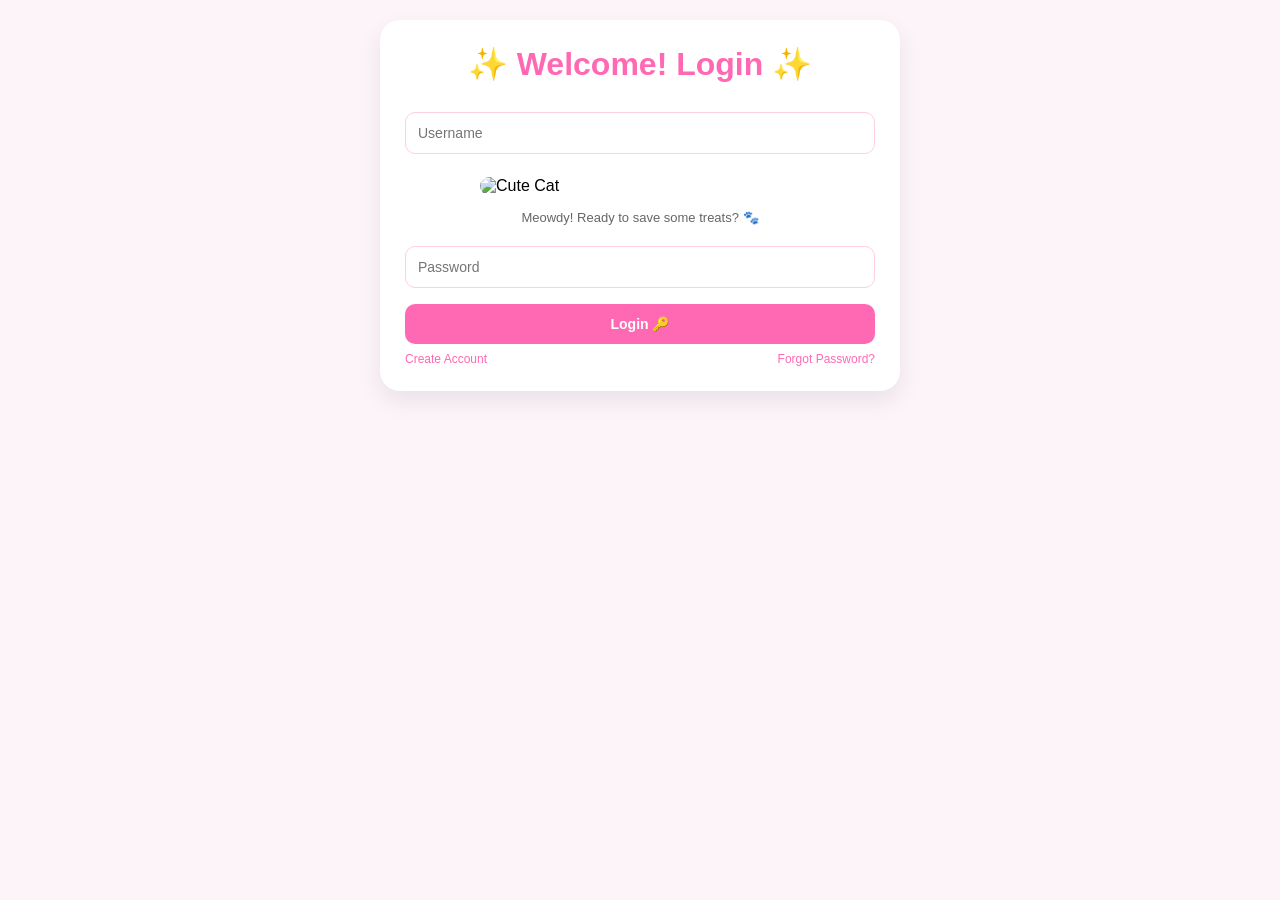
==== index.html @ 8c7e1ef8 "Update index.html" ====
<!DOCTYPE html>
<html lang="en">
<head>
  <meta charset="UTF-8">
  <meta name="viewport" content="width=device-width, initial-scale=1.0">
  <title>Cute Multi-Device Budget Tracker</title>
  <style>
    * { box-sizing: border-box; font-family: 'Segoe UI', Tahoma, Geneva, Verdana, sans-serif; }
    body { background: #fcf4f8; margin: 0; padding: 20px; display: flex; justify-content: center; }
    .card { background: white; width: 100%; max-width: 520px; padding: 25px; border-radius: 20px; box-shadow: 0 10px 25px rgba(0,0,0,0.08); }
    .hidden { display: none !important; }
    h1, h2, h3 { text-align: center; color: #ff69b4; margin-top: 0; }
    .cat-img { display: block; width: 100%; max-width: 320px; margin: 15px auto; border-radius: 12px; }
    input, select, button { width: 100%; padding: 12px; margin: 8px 0; border-radius: 10px; border: 1px solid #ffd1dc; outline: none; font-size: 14px; }
    input:focus, select:focus { border-color: #ff69b4; box-shadow: 0 0 5px rgba(255,105,180,0.3); }
    .btn-main { background: #ff69b4; color: white; border: none; font-weight: bold; cursor: pointer; transition: 0.2s; }
    .btn-main:hover { background: #ff4797; }
    .btn-sub { background: #f0f0f0; color: #555; border: none; cursor: pointer; }
    .auth-links { display: flex; justify-content: space-between; font-size: 12px; }
    .auth-links a { color: #ff69b4; text-decoration: none; cursor: pointer; }
    table { width: 100%; margin-top: 15px; border-collapse: collapse; }
    td { padding: 8px 4px; }
    .sub-row td { font-size: 13px; color: #555; }
    .sum { font-weight: bold; font-size: 18px; color: #ff69b4; text-align: center; margin: 15px 0; }
    
    /* History & 3-Button Row Layout */
    .history-item { 
      background: #fff0f5; 
      padding: 16px; 
      margin-top: 12px; 
      border-radius: 14px; 
      display: flex; 
      flex-direction: column;
      gap: 10px;
      border: 1px solid #ffe4e1;
    }
    .history-info { font-size: 13px; color: #333; line-height: 1.5; }
    .history-actions { 
      display: flex !important; 
      gap: 8px !important; 
      width: 100% !important; 
      margin-top: 4px; 
    }
    .history-actions button { 
      flex: 1 !important; 
      margin: 0 !important; 
      padding: 10px 4px !important; 
      font-size: 13px !important; 
      border-radius: 8px !important; 
      border: none !important; 
      color: white !important; 
      cursor: pointer !important; 
      font-weight: bold !important; 
      display: flex !important;
      align-items: center !important;
      justify-content: center !important;
      gap: 4px !important;
    }
    .btn-share { background: #ff69b4 !important; }
    .btn-share:hover { background: #ff4797 !important; }
    .btn-edit { background: #4a90e2 !important; }
    .btn-edit:hover { background: #357abd !important; }
    .btn-delete { background: #e74c3c !important; }
    .btn-delete:hover { background: #c0392b !important; }
    .badge-shared { font-size: 12px; color: #777; margin-top: 4px; }
    .custom-input { width: 100% !important; margin: 0 !important; }
  </style>
</head>
<body>

  <div class="card">
    <!-- AUTHENTICATION SCREEN -->
    <div id="authScreen">
      <!-- Login View -->
      <div id="loginForm">
        <h1>✨ Welcome! Login ✨</h1>
        <input type="text" id="loginUsername" placeholder="Username">
        <img class="cat-img" src="https://images.unsplash.com/photo-1514888286974-6c03e2ca1dba?auto=format&fit=crop&w=600&q=80" alt="Cute Cat">
        <p style="text-align:center; font-size:13px; color:#666;">Meowdy! Ready to save some treats? 🐾</p>
        <input type="password" id="loginPassword" placeholder="Password">
        <button class="btn-main" onclick="handleLogin()">Login 🔑</button>
        <div class="auth-links">
          <a onclick="showView('signupForm')">Create Account</a>
          <a onclick="showView('forgotForm')">Forgot Password?</a>
        </div>
      </div>

      <!-- Sign Up View -->
      <div id="signupForm" class="hidden">
        <h1>🌸 Create Account 🌸</h1>
        <input type="text" id="signUpUsername" placeholder="Choose Username">
        <input type="email" id="signUpEmail" placeholder="Your Email Address">
        <input type="password" id="signUpPassword" placeholder="Choose Password">
        <button class="btn-main" onclick="sendSignUpCode()">Send Verification Code 📧</button>
        <button class="btn-sub" onclick="showView('loginForm')">Back to Login</button>
      </div>

      <!-- Verify Code View -->
      <div id="verifySignUpForm" class="hidden">
        <h1>📩 Verify Email 📩</h1>
        <p style="text-align:center; font-size:13px; color:#666;">Enter the 6-digit code sent to your email.</p>
        <input type="text" id="verifySignUpCode" placeholder="6-digit code">
        <button class="btn-main" onclick="completeSignUp()">Verify & Create Account 🎉</button>
        <button class="btn-sub" onclick="showView('signupForm')">Back</button>
      </div>

      <!-- Forgot Password View -->
      <div id="forgotForm" class="hidden">
        <h1>🔑 Reset Password 🔑</h1>
        <input type="email" id="forgotEmail" placeholder="Enter your registered email">
        <button class="btn-main" onclick="sendResetCode()">Send Reset Code 📧</button>
        <button class="btn-sub" onclick="showView('loginForm')">Back to Login</button>
      </div>

      <!-- Complete Password Reset View -->
      <div id="resetPasswordForm" class="hidden">
        <h1>🔐 Enter New Password 🔐</h1>
        <input type="text" id="resetCode" placeholder="6-digit verification code">
        <input type="password" id="newPassword" placeholder="New Password">
        <button class="btn-main" onclick="completePasswordReset()">Update Password ✨</button>
        <button class="btn-sub" onclick="showView('loginForm')">Cancel</button>
      </div>
    </div>

    <!-- MAIN APPLICATION SCREEN -->
    <div id="appScreen" class="hidden">
      <div style="display:flex; justify-content:space-between; align-items:center; margin-bottom:15px;">
        <span style="font-weight:bold; color:#ff69b4;">👤 Logged in as: <span id="userDisplay"></span></span>
        <button class="btn-sub" onclick="logout()" style="width:auto; padding:6px 12px; margin:0;">Logout</button>
      </div>

      <h2>🎀 Budget Planner 🎀</h2>

      <label style="font-size:12px; color:#666;">Date:</label>
      <input type="date" id="d">

      <label style="font-size:12px; color:#666;">Period:</label>
      <select id="p">
        <option value="Weekly">Weekly</option>
        <option value="Fortnightly">Fortnightly</option>
        <option value="Monthly">Monthly</option>
      </select>

      <label style="font-size:12px; color:#666;">Income Amount ($):</label>
      <input type="number" id="i" value="0" placeholder="Income Amount">

      <h3>Expenses</h3>
      <table>
        <tr>
          <td colspan="2"><strong>📱 Subscriptions</strong></td>
        </tr>
        <tr class="sub-row">
          <td>Netflix/Streaming</td>
          <td><input class="e" type="number" value="0"></td>
        </tr>
        <tr class="sub-row">
          <td>Gym / Fitness</td>
          <td><input class="e" type="number" value="0"></td>
        </tr>
        <tr class="sub-row">
          <td>✏️ Custom: <input type="text" id="sub_other_title" class="custom-input" placeholder="Name..."></td>
          <td><input class="e" type="number" value="0"></td>
        </tr>

        <tr>
          <td colspan="2"><strong>🚗 Transport</strong></td>
        </tr>
        <tr class="sub-row">
          <td>Fuel / Public Transport</td>
          <td><input class="e" type="number" value="0"></td>
        </tr>
        <tr class="sub-row">
          <td>✏️ Custom: <input type="text" id="trans_other_title" class="custom-input" placeholder="Name..."></td>
          <td><input class="e" type="number" value="0"></td>
        </tr>

        <tr>
          <td colspan="2"><strong>🏠 Bills</strong></td>
        </tr>
        <tr class="sub-row">
          <td>Electricity / Power</td>
          <td><input class="e" type="number" value="0"></td>
        </tr>
        <tr class="sub-row">
          <td>Rent / Mortgage</td>
          <td><input class="e" type="number" value="0"></td>
        </tr>
        <tr class="sub-row">
          <td>Gas</td>
          <td><input class="e" type="number" value="0"></td>
        </tr>
        <tr class="sub-row">
          <td>Water</td>
          <td><input class="e" type="number" value="0"></td>
        </tr>
        <tr class="sub-row">
          <td>✏️ Custom: <input type="text" id="bills_other_title" class="custom-input" placeholder="Name..."></td>
          <td><input class="e" type="number" value="0"></td>
        </tr>

        <tr>
          <td><strong>🍲 Eating Out</strong></td>
          <td><input class="e" type="number" value="0"></td>
        </tr>
      </table>

      <p class="sum">💖 Remaining: $<span id="b">0.00</span></p>
      <button class="btn-main" id="saveBtn" onclick="save()">💾 Save Budget</button>

      <h2>📜 Saved & Shared History</h2>
      <div id="h"></div>
    </div>
  </div>

  <!-- Firebase Cloud Database Libraries -->
  <script src="https://www.gstatic.com/firebasejs/10.8.0/firebase-app-compat.js"></script>
  <script src="https://www.gstatic.com/firebasejs/10.8.0/firebase-database-compat.js"></script>

  <!-- Connect Your JavaScript Logic File with Cache Busting Parameter -->
  <script src="script.js?v=2.0"></script>
</body>
</html>
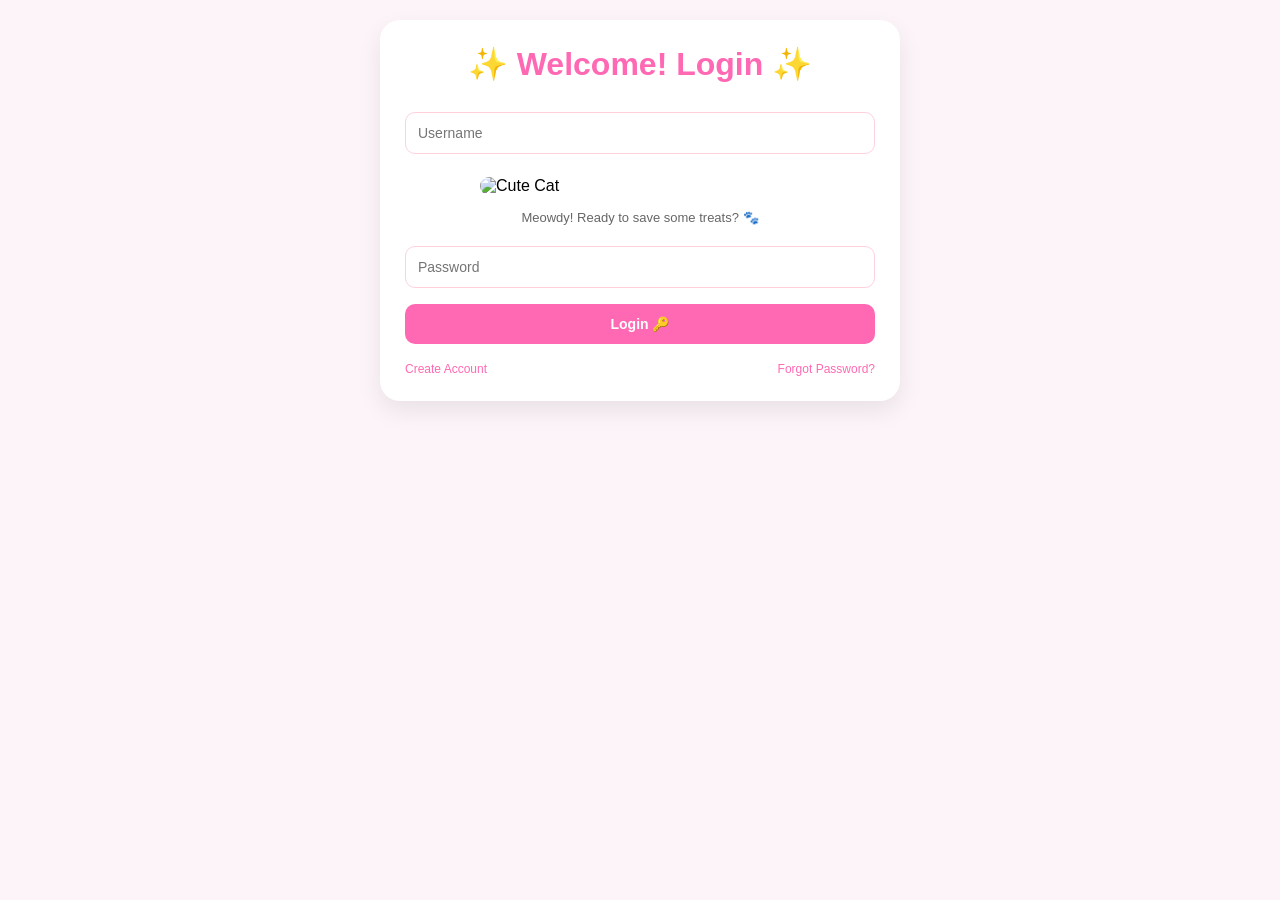
==== commit eb0c986e: "Update index.html" ====
--- a/index.html
+++ b/index.html
@@ -16,7 +16,7 @@
     .btn-main { background: #ff69b4; color: white; border: none; font-weight: bold; cursor: pointer; transition: 0.2s; }
     .btn-main:hover { background: #ff4797; }
     .btn-sub { background: #f0f0f0; color: #555; border: none; cursor: pointer; }
-    .auth-links { display: flex; justify-content: space-between; font-size: 12px; }
+    .auth-links { display: flex; justify-content: space-between; font-size: 12px; margin-top: 10px; }
     .auth-links a { color: #ff69b4; text-decoration: none; cursor: pointer; }
     table { width: 100%; margin-top: 15px; border-collapse: collapse; }
     td { padding: 8px 4px; }
@@ -74,11 +74,13 @@
       <!-- Login View -->
       <div id="loginForm">
         <h1>✨ Welcome! Login ✨</h1>
-        <input type="text" id="loginUsername" placeholder="Username">
-        <img class="cat-img" src="https://images.unsplash.com/photo-1514888286974-6c03e2ca1dba?auto=format&fit=crop&w=600&q=80" alt="Cute Cat">
-        <p style="text-align:center; font-size:13px; color:#666;">Meowdy! Ready to save some treats? 🐾</p>
-        <input type="password" id="loginPassword" placeholder="Password">
-        <button class="btn-main" onclick="handleLogin()">Login 🔑</button>
+        <form onsubmit="event.preventDefault(); handleLogin();">
+          <input type="text" id="loginUsername" placeholder="Username" required autocomplete="username">
+          <img class="cat-img" src="https://images.unsplash.com/photo-1514888286974-6c03e2ca1dba?auto=format&fit=crop&w=600&q=80" alt="Cute Cat">
+          <p style="text-align:center; font-size:13px; color:#666;">Meowdy! Ready to save some treats? 🐾</p>
+          <input type="password" id="loginPassword" placeholder="Password" required autocomplete="current-password">
+          <button type="submit" class="btn-main">Login 🔑</button>
+        </form>
         <div class="auth-links">
           <a onclick="showView('signupForm')">Create Account</a>
           <a onclick="showView('forgotForm')">Forgot Password?</a>
@@ -88,37 +90,45 @@
       <!-- Sign Up View -->
       <div id="signupForm" class="hidden">
         <h1>🌸 Create Account 🌸</h1>
-        <input type="text" id="signUpUsername" placeholder="Choose Username">
-        <input type="email" id="signUpEmail" placeholder="Your Email Address">
-        <input type="password" id="signUpPassword" placeholder="Choose Password">
-        <button class="btn-main" onclick="sendSignUpCode()">Send Verification Code 📧</button>
-        <button class="btn-sub" onclick="showView('loginForm')">Back to Login</button>
+        <form onsubmit="event.preventDefault(); sendSignUpCode();">
+          <input type="text" id="signUpUsername" placeholder="Choose Username" required>
+          <input type="email" id="signUpEmail" placeholder="Your Email Address" required>
+          <input type="password" id="signUpPassword" placeholder="Choose Password" required>
+          <button type="submit" class="btn-main">Send Verification Code 📧</button>
+        </form>
+        <button type="button" class="btn-sub" onclick="showView('loginForm')">Back to Login</button>
       </div>
 
       <!-- Verify Code View -->
       <div id="verifySignUpForm" class="hidden">
         <h1>📩 Verify Email 📩</h1>
         <p style="text-align:center; font-size:13px; color:#666;">Enter the 6-digit code sent to your email.</p>
-        <input type="text" id="verifySignUpCode" placeholder="6-digit code">
-        <button class="btn-main" onclick="completeSignUp()">Verify & Create Account 🎉</button>
-        <button class="btn-sub" onclick="showView('signupForm')">Back</button>
+        <form onsubmit="event.preventDefault(); completeSignUp();">
+          <input type="text" id="verifySignUpCode" placeholder="6-digit code" required>
+          <button type="submit" class="btn-main">Verify & Create Account 🎉</button>
+        </form>
+        <button type="button" class="btn-sub" onclick="showView('signupForm')">Back</button>
       </div>
 
       <!-- Forgot Password View -->
       <div id="forgotForm" class="hidden">
         <h1>🔑 Reset Password 🔑</h1>
-        <input type="email" id="forgotEmail" placeholder="Enter your registered email">
-        <button class="btn-main" onclick="sendResetCode()">Send Reset Code 📧</button>
-        <button class="btn-sub" onclick="showView('loginForm')">Back to Login</button>
+        <form onsubmit="event.preventDefault(); sendResetCode();">
+          <input type="email" id="forgotEmail" placeholder="Enter your registered email" required>
+          <button type="submit" class="btn-main">Send Reset Code 📧</button>
+        </form>
+        <button type="button" class="btn-sub" onclick="showView('loginForm')">Back to Login</button>
       </div>
 
       <!-- Complete Password Reset View -->
       <div id="resetPasswordForm" class="hidden">
         <h1>🔐 Enter New Password 🔐</h1>
-        <input type="text" id="resetCode" placeholder="6-digit verification code">
-        <input type="password" id="newPassword" placeholder="New Password">
-        <button class="btn-main" onclick="completePasswordReset()">Update Password ✨</button>
-        <button class="btn-sub" onclick="showView('loginForm')">Cancel</button>
+        <form onsubmit="event.preventDefault(); completePasswordReset();">
+          <input type="text" id="resetCode" placeholder="6-digit verification code" required>
+          <input type="password" id="newPassword" placeholder="New Password" required>
+          <button type="submit" class="btn-main">Update Password ✨</button>
+        </form>
+        <button type="button" class="btn-sub" onclick="showView('loginForm')">Cancel</button>
       </div>
     </div>
 
@@ -131,81 +141,83 @@
 
       <h2>🎀 Budget Planner 🎀</h2>
 
-      <label style="font-size:12px; color:#666;">Date:</label>
-      <input type="date" id="d">
-
-      <label style="font-size:12px; color:#666;">Period:</label>
-      <select id="p">
-        <option value="Weekly">Weekly</option>
-        <option value="Fortnightly">Fortnightly</option>
-        <option value="Monthly">Monthly</option>
-      </select>
-
-      <label style="font-size:12px; color:#666;">Income Amount ($):</label>
-      <input type="number" id="i" value="0" placeholder="Income Amount">
-
-      <h3>Expenses</h3>
-      <table>
-        <tr>
-          <td colspan="2"><strong>📱 Subscriptions</strong></td>
-        </tr>
-        <tr class="sub-row">
-          <td>Netflix/Streaming</td>
-          <td><input class="e" type="number" value="0"></td>
-        </tr>
-        <tr class="sub-row">
-          <td>Gym / Fitness</td>
-          <td><input class="e" type="number" value="0"></td>
-        </tr>
-        <tr class="sub-row">
-          <td>✏️ Custom: <input type="text" id="sub_other_title" class="custom-input" placeholder="Name..."></td>
-          <td><input class="e" type="number" value="0"></td>
-        </tr>
-
-        <tr>
-          <td colspan="2"><strong>🚗 Transport</strong></td>
-        </tr>
-        <tr class="sub-row">
-          <td>Fuel / Public Transport</td>
-          <td><input class="e" type="number" value="0"></td>
-        </tr>
-        <tr class="sub-row">
-          <td>✏️ Custom: <input type="text" id="trans_other_title" class="custom-input" placeholder="Name..."></td>
-          <td><input class="e" type="number" value="0"></td>
-        </tr>
-
-        <tr>
-          <td colspan="2"><strong>🏠 Bills</strong></td>
-        </tr>
-        <tr class="sub-row">
-          <td>Electricity / Power</td>
-          <td><input class="e" type="number" value="0"></td>
-        </tr>
-        <tr class="sub-row">
-          <td>Rent / Mortgage</td>
-          <td><input class="e" type="number" value="0"></td>
-        </tr>
-        <tr class="sub-row">
-          <td>Gas</td>
-          <td><input class="e" type="number" value="0"></td>
-        </tr>
-        <tr class="sub-row">
-          <td>Water</td>
-          <td><input class="e" type="number" value="0"></td>
-        </tr>
-        <tr class="sub-row">
-          <td>✏️ Custom: <input type="text" id="bills_other_title" class="custom-input" placeholder="Name..."></td>
-          <td><input class="e" type="number" value="0"></td>
-        </tr>
-
-        <tr>
-          <td><strong>🍲 Eating Out</strong></td>
-          <td><input class="e" type="number" value="0"></td>
-        </tr>
-      </table>
-
-      <p class="sum">💖 Remaining: $<span id="b">0.00</span></p>
-      <button class="btn-main" id="saveBtn" onclick="save()">💾 Save Budget</button>
+      <form id="budgetForm" onsubmit="event.preventDefault(); save();">
+        <label style="font-size:12px; color:#666;">Date:</label>
+        <input type="date" id="d">
+
+        <label style="font-size:12px; color:#666;">Period:</label>
+        <select id="p">
+          <option value="Weekly">Weekly</option>
+          <option value="Fortnightly">Fortnightly</option>
+          <option value="Monthly">Monthly</option>
+        </select>
+
+        <label style="font-size:12px; color:#666;">Income Amount ($):</label>
+        <input type="number" id="i" value="0" placeholder="Income Amount">
+
+        <h3>Expenses</h3>
+        <table>
+          <tr>
+            <td colspan="2"><strong>📱 Subscriptions</strong></td>
+          </tr>
+          <tr class="sub-row">
+            <td>Netflix/Streaming</td>
+            <td><input class="e" type="number" value="0"></td>
+          </tr>
+          <tr class="sub-row">
+            <td>Gym / Fitness</td>
+            <td><input class="e" type="number" value="0"></td>
+          </tr>
+          <tr class="sub-row">
+            <td>✏️ Custom: <input type="text" id="sub_other_title" class="custom-input" placeholder="Name..."></td>
+            <td><input class="e" type="number" value="0"></td>
+          </tr>
+
+          <tr>
+            <td colspan="2"><strong>🚗 Transport</strong></td>
+          </tr>
+          <tr class="sub-row">
+            <td>Fuel / Public Transport</td>
+            <td><input class="e" type="number" value="0"></td>
+          </tr>
+          <tr class="sub-row">
+            <td>✏️ Custom: <input type="text" id="trans_other_title" class="custom-input" placeholder="Name..."></td>
+            <td><input class="e" type="number" value="0"></td>
+          </tr>
+
+          <tr>
+            <td colspan="2"><strong>🏠 Bills</strong></td>
+          </tr>
+          <tr class="sub-row">
+            <td>Electricity / Power</td>
+            <td><input class="e" type="number" value="0"></td>
+          </tr>
+          <tr class="sub-row">
+            <td>Rent / Mortgage</td>
+            <td><input class="e" type="number" value="0"></td>
+          </tr>
+          <tr class="sub-row">
+            <td>Gas</td>
+            <td><input class="e" type="number" value="0"></td>
+          </tr>
+          <tr class="sub-row">
+            <td>Water</td>
+            <td><input class="e" type="number" value="0"></td>
+          </tr>
+          <tr class="sub-row">
+            <td>✏️ Custom: <input type="text" id="bills_other_title" class="custom-input" placeholder="Name..."></td>
+            <td><input class="e" type="number" value="0"></td>
+          </tr>
+
+          <tr>
+            <td><strong>🍲 Eating Out</strong></td>
+            <td><input class="e" type="number" value="0"></td>
+          </tr>
+        </table>
+
+        <p class="sum">💖 Remaining: $<span id="b">0.00</span></p>
+        <button type="submit" class="btn-main" id="saveBtn">💾 Save Budget</button>
+      </form>
 
       <h2>📜 Saved & Shared History</h2>
       <div id="h"></div>
@@ -216,7 +228,444 @@
   <script src="https://www.gstatic.com/firebasejs/10.8.0/firebase-app-compat.js"></script>
   <script src="https://www.gstatic.com/firebasejs/10.8.0/firebase-database-compat.js"></script>
 
-  <!-- Connect Your JavaScript Logic File with Cache Busting Parameter -->
-  <script src="script.js?v=2.0"></script>
+  <!-- EMBEDDED JAVASCRIPT DIRECTLY TO PREVENT BROWSER CACHING ISSUES -->
+  <script>
+    let currentUser = localStorage.currentUser || null;
+    let editingId = null;
+    let pendingSignUpData = null;
+    let generatedCode = null;
+    let targetResetUser = null;
+    let db = null;
+
+    const firebaseConfig = {
+      apiKey: "YOUR_API_KEY_HERE",
+      authDomain: "YOUR_PROJECT_ID.firebaseapp.com",
+      databaseURL: "https://YOUR_PROJECT_ID-default-rtdb.firebaseio.com",
+      projectId: "YOUR_PROJECT_ID",
+      storageBucket: "YOUR_PROJECT_ID.appspot.com",
+      messagingSenderId: "YOUR_SENDER_ID",
+      appId: "YOUR_APP_ID"
+    };
+
+    try {
+      if (typeof firebase !== 'undefined' && firebaseConfig.apiKey !== "YOUR_API_KEY_HERE") {
+        if (!firebase.apps.length) {
+          firebase.initializeApp(firebaseConfig);
+        }
+        db = firebase.database();
+      }
+    } catch (e) {
+      console.warn("Running in local storage fallback mode.");
+    }
+
+    let globalBudgets = [];
+
+    if (db) {
+      db.ref('budgets').on('value', (snapshot) => {
+        const data = snapshot.val();
+        globalBudgets = data ? Object.values(data) : [];
+        localStorage.setItem('budget_tracker_records', JSON.stringify(globalBudgets));
+        load();
+      });
+    } else {
+      try {
+        globalBudgets = JSON.parse(localStorage.getItem('budget_tracker_records') || '[]');
+      } catch(e) {
+        globalBudgets = [];
+      }
+    }
+
+    function showView(viewId) {
+      const views = ['loginForm', 'signupForm', 'verifySignUpForm', 'forgotForm', 'resetPasswordForm'];
+      views.forEach(id => {
+        let el = document.getElementById(id);
+        if (el) el.classList.add('hidden');
+      });
+      let target = document.getElementById(viewId);
+      if (target) target.classList.remove('hidden');
+    }
+
+    function generateCode() {
+      return Math.floor(100000 + Math.random() * 900000).toString();
+    }
+
+    function handleLogin() {
+      let userEl = document.getElementById('loginUsername');
+      let passEl = document.getElementById('loginPassword');
+
+      let user = userEl ? userEl.value.trim() : '';
+      let pass = passEl ? passEl.value.trim() : '';
+
+      if (!user || !pass) {
+        alert("Please enter both a username and password! 💕");
+        return;
+      }
+
+      let users = JSON.parse(localStorage.users || '{}');
+      if (!users[user]) {
+        users[user] = { password: pass };
+        localStorage.users = JSON.stringify(users);
+      }
+
+      if (db) {
+        db.ref('users/' + user).set({ password: pass }).catch(() => {});
+      }
+
+      loginUser(user);
+    }
+
+    function loginUser(user) {
+      currentUser = user;
+      localStorage.currentUser = user;
+
+      let auth = document.getElementById('authScreen');
+      let app = document.getElementById('appScreen');
+      let uDisp = document.getElementById('userDisplay');
+
+      if (auth) auth.classList.add('hidden');
+      if (app) app.classList.remove('hidden');
+      if (uDisp) uDisp.textContent = user;
+
+      document.querySelectorAll('#authScreen input').forEach(input => input.value = '');
+      load();
+    }
+
+    function logout() {
+      currentUser = null;
+      localStorage.removeItem('currentUser');
+      let auth = document.getElementById('authScreen');
+      let app = document.getElementById('appScreen');
+
+      if (app) app.classList.add('hidden');
+      if (auth) auth.classList.remove('hidden');
+      showView('loginForm');
+      resetForm();
+    }
+
+    function sendSignUpCode() {
+      let user = document.getElementById('signUpUsername').value.trim();
+      let email = document.getElementById('signUpEmail').value.trim();
+      let pass = document.getElementById('signUpPassword').value.trim();
+
+      if (!user || !email || !pass) {
+        alert("Please fill in all details! 💕");
+        return;
+      }
+
+      generatedCode = generateCode();
+      pendingSignUpData = { username: user, email: email, password: pass };
+
+      alert(`📧 [SIMULATED EMAIL SENT TO: ${email}]\n\nYour Verification Code is: ${generatedCode}`);
+      showView('verifySignUpForm');
+    }
+
+    function completeSignUp() {
+      let inputCode = document.getElementById('verifySignUpCode').value.trim();
+      
+      if (inputCode === generatedCode) {
+        let users = JSON.parse(localStorage.users || '{}');
+        users[pendingSignUpData.username] = {
+          password: pendingSignUpData.password,
+          email: pendingSignUpData.email
+        };
+        localStorage.users = JSON.stringify(users);
+        
+        alert("Email verified successfully! 🎉 Logging you in...");
+        loginUser(pendingSignUpData.username);
+        pendingSignUpData = null;
+        generatedCode = null;
+      } else {
+        alert("Incorrect verification code! Please check and try again. 💖");
+      }
+    }
+
+    function sendResetCode() {
+      let email = document.getElementById('forgotEmail').value.trim();
+      let users = JSON.parse(localStorage.users || '{}');
+      
+      let foundUser = null;
+      for (let u in users) {
+        if (users[u].email === email) {
+          foundUser = u;
+          break;
+        }
+      }
+
+      if (!foundUser) {
+        alert("No account found registered with that email address! 🌸");
+        return;
+      }
+
+      targetResetUser = foundUser;
+      generatedCode = generateCode();
+
+      alert(`📧 [SIMULATED EMAIL SENT TO: ${email}]\n\nYour Password Reset Code is: ${generatedCode}`);
+      showView('resetPasswordForm');
+    }
+
+    function completePasswordReset() {
+      let codeInput = document.getElementById('resetCode').value.trim();
+      let newPass = document.getElementById('newPassword').value.trim();
+
+      if (!codeInput || !newPass) {
+        alert("Please enter the verification code and your new password! 💕");
+        return;
+      }
+
+      if (codeInput === generatedCode) {
+        let users = JSON.parse(localStorage.users || '{}');
+        users[targetResetUser].password = newPass;
+        localStorage.users = JSON.stringify(users);
+
+        alert("Password updated successfully! ✨ Please log in with your new password.");
+        showView('loginForm');
+        targetResetUser = null;
+        generatedCode = null;
+      } else {
+        alert("Incorrect verification code! Please check and try again. 💖");
+      }
+    }
+
+    function calc() {
+      let iEl = document.getElementById('i');
+      let bEl = document.getElementById('b');
+      let inc = iEl ? (+iEl.value || 0) : 0;
+      let t = 0;
+
+      document.querySelectorAll('.e').forEach(x => t += (+x.value || 0));
+      if (bEl) bEl.textContent = (inc - t).toFixed(2);
+    }
+
+    document.addEventListener('DOMContentLoaded', () => {
+      let iEl = document.getElementById('i');
+      if (iEl) iEl.oninput = calc;
+      document.querySelectorAll('.e').forEach(x => x.oninput = calc);
+      calc();
+      if (currentUser) loginUser(currentUser);
+    });
+
+    function save() {
+      if (!currentUser) {
+        alert("Please log in first! 💕");
+        return;
+      }
+
+      let dEl = document.getElementById('d');
+      let pEl = document.getElementById('p');
+      let iEl = document.getElementById('i');
+      let bEl = document.getElementById('b');
+      let saveBtn = document.getElementById('saveBtn');
+
+      let dateVal = dEl ? dEl.value : '';
+      let periodVal = pEl ? pEl.value : 'Weekly';
+      let incomeVal = iEl ? (+iEl.value || 0) : 0;
+      let balVal = bEl ? (+bEl.textContent || 0) : 0;
+
+      let expenses = Array.from(document.querySelectorAll('.e')).map(x => +x.value || 0);
+
+      let subTitle = document.getElementById('sub_other_title');
+      let transTitle = document.getElementById('trans_other_title');
+      let billsTitle = document.getElementById('bills_other_title');
+
+      let recId = editingId !== null ? editingId : Date.now().toString();
+
+      let recordData = {
+        id: recId,
+        owner: currentUser,
+        sharedWith: editingId !== null ? (globalBudgets.find(b => b.id === editingId)?.sharedWith || []) : [],
+        date: dateVal,
+        period: periodVal,
+        income: incomeVal,
+        balance: balVal,
+        expenses: expenses,
+        customs: {
+          sub: subTitle ? subTitle.value : '',
+          trans: transTitle ? transTitle.value : '',
+          bills: billsTitle ? billsTitle.value : ''
+        }
+      };
+
+      if (db) {
+        db.ref('budgets/' + recId).set(recordData).then(() => {
+          alert("Budget saved online! 🎉");
+          resetForm();
+          editingId = null;
+          if (saveBtn) saveBtn.textContent = '💾 Save Budget';
+        }).catch(() => {
+          saveLocally(recordData);
+        });
+      } else {
+        saveLocally(recordData);
+      }
+    }
+
+    function saveLocally(recordData) {
+      let idx = globalBudgets.findIndex(b => b.id === recordData.id);
+      if (idx !== -1) {
+        globalBudgets[idx] = recordData;
+      } else {
+        globalBudgets.push(recordData);
+      }
+      localStorage.setItem('budget_tracker_records', JSON.stringify(globalBudgets));
+      alert("Budget saved successfully! 🎉");
+      resetForm();
+      editingId = null;
+      let saveBtn = document.getElementById('saveBtn');
+      if (saveBtn) saveBtn.textContent = '💾 Save Budget';
+      load();
+    }
+
+    // LOAD FUNCTION WITH 3 ACTION BUTTONS (SHARE, EDIT, DELETE)
+    function load() {
+      if (!currentUser) return;
+
+      let hEl = document.getElementById('h');
+      if (!hEl) return;
+
+      let userBudgets = globalBudgets.filter(r => 
+        r.owner === currentUser || (r.sharedWith && r.sharedWith.includes(currentUser))
+      );
+
+      if (userBudgets.length === 0) {
+        hEl.innerHTML = "<p style='text-align:center; color:#888;'>No saved or shared budgets yet!</p>";
+        return;
+      }
+
+      hEl.innerHTML = userBudgets.map((r) => {
+        let isOwner = r.owner === currentUser;
+        let sharedBadge = !isOwner 
+          ? `<div class="badge-shared">Shared by @${r.owner}</div>` 
+          : (r.sharedWith && r.sharedWith.length > 0 ? `<div class="badge-shared">Shared with: ${r.sharedWith.join(', ')}</div>` : '');
+
+        return `
+          <div class="history-item">
+            <div class="history-info">
+              🌸 <strong>${r.date || 'No Date'}</strong> | ${r.period} <br>
+              💵 Income: $${r.income} | 💖 Remaining: $${r.balance}
+              ${sharedBadge}
+            </div>
+            <div class="history-actions">
+              <button class="btn-share" onclick="shareRecord('${r.id}')">🤝 Share</button>
+              <button class="btn-edit" onclick="editRecord('${r.id}')">✏️ Edit</button>
+              <button class="btn-delete" onclick="deleteRecord('${r.id}')">🗑️ Delete</button>
+            </div>
+          </div>
+        `;
+      }).join('');
+    }
+
+    function shareRecord(id) {
+      let targetUser = prompt("Enter the username of the person you want to share this budget with: 💕");
+      if (!targetUser) return;
+
+      targetUser = targetUser.trim();
+
+      if (targetUser === currentUser) {
+        alert("You cannot share a budget with yourself! 🌸");
+        return;
+      }
+
+      let item = globalBudgets.find(b => b.id === id);
+
+      if (item) {
+        let currentShared = item.sharedWith || [];
+        if (currentShared.includes(targetUser)) {
+          alert(`This budget is already shared with ${targetUser}! 🌸`);
+          return;
+        }
+        currentShared.push(targetUser);
+        
+        if (db) {
+          db.ref(`budgets/${id}/sharedWith`).set(currentShared).then(() => {
+            alert(`Success! Shared live with @${targetUser}. ✨`);
+          });
+        } else {
+          item.sharedWith = currentShared;
+          localStorage.setItem('budget_tracker_records', JSON.stringify(globalBudgets));
+          alert(`Success! Shared locally with @${targetUser}. ✨`);
+          load();
+        }
+      }
+    }
+
+    function editRecord(id) {
+      let item = globalBudgets.find(b => b.id === id);
+      if (!item) return;
+
+      let dEl = document.getElementById('d');
+      let pEl = document.getElementById('p');
+      let iEl = document.getElementById('i');
+      let saveBtn = document.getElementById('saveBtn');
+
+      if (dEl) dEl.value = item.date || '';
+      if (pEl) pEl.value = item.period || 'Weekly';
+      if (iEl) iEl.value = item.income || 0;
+
+      let expInputs = document.querySelectorAll('.e');
+      if (item.expenses) {
+        item.expenses.forEach((val, i) => {
+          if (expInputs[i]) expInputs[i].value = val;
+        });
+      }
+
+      let subTitle = document.getElementById('sub_other_title');
+      let transTitle = document.getElementById('trans_other_title');
+      let billsTitle = document.getElementById('bills_other_title');
+
+      if (item.customs) {
+        if (subTitle) subTitle.value = item.customs.sub || '';
+        if (transTitle) transTitle.value = item.customs.trans || '';
+        if (billsTitle) billsTitle.value = item.customs.bills || '';
+      }
+
+      calc();
+      editingId = id;
+      if (saveBtn) saveBtn.textContent = '🔄 Update Shared Budget';
+      window.scrollTo({ top: 0, behavior: 'smooth' });
+    }
+
+    function deleteRecord(id) {
+      if (confirm("Are you sure you want to delete this budget item? 🗑️")) {
+        let item = globalBudgets.find(b => b.id === id);
+
+        if (item) {
+          if (item.owner === currentUser) {
+            if (db) {
+              db.ref('budgets/' + id).remove();
+            } else {
+              globalBudgets = globalBudgets.filter(b => b.id !== id);
+              localStorage.setItem('budget_tracker_records', JSON.stringify(globalBudgets));
+            }
+          } else {
+            let updatedShared = (item.sharedWith || []).filter(u => u !== currentUser);
+            if (db) {
+              db.ref(`budgets/${id}/sharedWith`).set(updatedShared);
+            } else {
+              item.sharedWith = updatedShared;
+              localStorage.setItem('budget_tracker_records', JSON.stringify(globalBudgets));
+            }
+          }
+        }
+
+        let saveBtn = document.getElementById('saveBtn');
+        if (editingId === id) {
+          resetForm();
+          editingId = null;
+          if (saveBtn) saveBtn.textContent = '💾 Save Budget';
+        }
+        load();
+      }
+    }
+
+    function resetForm() {
+      let dEl = document.getElementById('d');
+      let iEl = document.getElementById('i');
+      if (dEl) dEl.value = '';
+      if (iEl) iEl.value = 0;
+      document.querySelectorAll('.e').forEach(x => x.value = 0);
+      document.querySelectorAll('.custom-input').forEach(x => x.value = '');
+      calc();
+    }
+  </script>
 </body>
 </html>
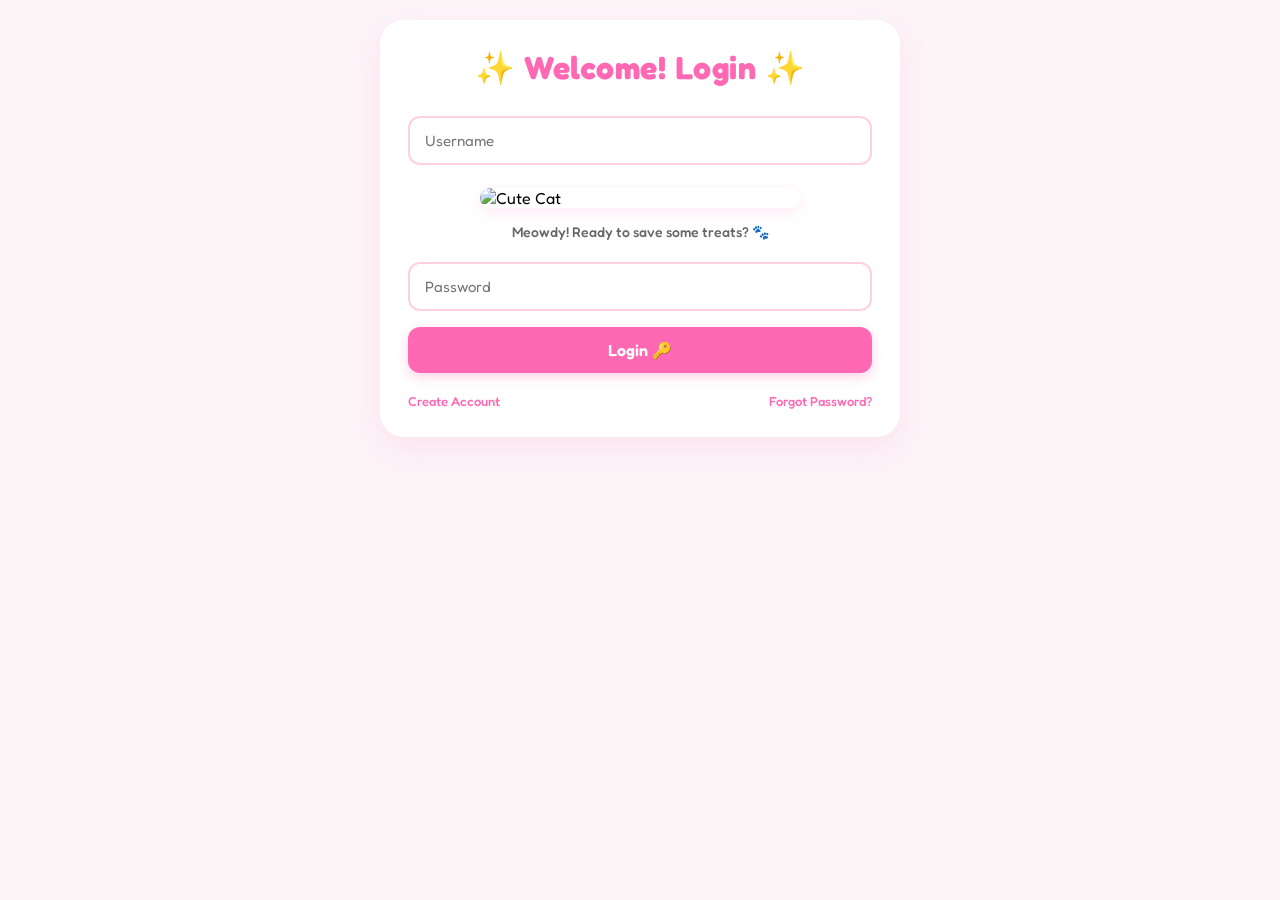
==== commit 79334cc4: "Update index.html" ====
--- a/index.html
+++ b/index.html
@@ -4,58 +4,173 @@
   <meta charset="UTF-8">
   <meta name="viewport" content="width=device-width, initial-scale=1.0">
   <title>Cute Multi-Device Budget Tracker</title>
+  
+  <!-- Google Font: Fredoka (Soft, Cute, Playful & Animated Feel) -->
+  <link rel="preconnect" href="https://fonts.googleapis.com">
+  <link rel="preconnect" href="https://fonts.gstatic.com" crossorigin>
+  <link href="https://fonts.googleapis.com/css2?family=Fredoka:wght@400;500;600;700&display=swap" rel="stylesheet">
+
   <style>
-    * { box-sizing: border-box; font-family: 'Segoe UI', Tahoma, Geneva, Verdana, sans-serif; }
-    body { background: #fcf4f8; margin: 0; padding: 20px; display: flex; justify-content: center; }
-    .card { background: white; width: 100%; max-width: 520px; padding: 25px; border-radius: 20px; box-shadow: 0 10px 25px rgba(0,0,0,0.08); }
+    * { 
+      box-sizing: border-box; 
+      font-family: 'Fredoka', 'Quicksand', 'Segoe UI', sans-serif; 
+    }
+    
+    body { 
+      background-color: #fcf4f8; 
+      /* Subtle, faint background pattern using a high-opacity color blend over a cute cat background */
+      background-image: 
+        linear-gradient(rgba(252, 244, 248, 0.92), rgba(252, 244, 248, 0.92)), 
+        url('https://images.unsplash.com/photo-1533738363-b7f9aef128ce?auto=format&fit=crop&w=1200&q=80');
+      background-repeat: repeat;
+      background-size: 350px;
+      background-attachment: fixed;
+      margin: 0; 
+      padding: 20px; 
+      display: flex; 
+      justify-content: center; 
+    }
+
+    .card { 
+      background: rgba(255, 255, 255, 0.96); 
+      width: 100%; 
+      max-width: 520px; 
+      padding: 28px; 
+      border-radius: 24px; 
+      box-shadow: 0 12px 30px rgba(255, 105, 180, 0.12); 
+      backdrop-filter: blur(5px);
+    }
+
     .hidden { display: none !important; }
-    h1, h2, h3 { text-align: center; color: #ff69b4; margin-top: 0; }
-    .cat-img { display: block; width: 100%; max-width: 320px; margin: 15px auto; border-radius: 12px; }
-    input, select, button { width: 100%; padding: 12px; margin: 8px 0; border-radius: 10px; border: 1px solid #ffd1dc; outline: none; font-size: 14px; }
-    input:focus, select:focus { border-color: #ff69b4; box-shadow: 0 0 5px rgba(255,105,180,0.3); }
-    .btn-main { background: #ff69b4; color: white; border: none; font-weight: bold; cursor: pointer; transition: 0.2s; }
-    .btn-main:hover { background: #ff4797; }
-    .btn-sub { background: #f0f0f0; color: #555; border: none; cursor: pointer; }
-    .auth-links { display: flex; justify-content: space-between; font-size: 12px; margin-top: 10px; }
-    .auth-links a { color: #ff69b4; text-decoration: none; cursor: pointer; }
+    
+    h1, h2, h3 { 
+      text-align: center; 
+      color: #ff69b4; 
+      margin-top: 0; 
+      font-weight: 700;
+      letter-spacing: 0.5px;
+    }
+    
+    /* Login Cat Image (Kept Pristine) */
+    .cat-img { 
+      display: block; 
+      width: 100%; 
+      max-width: 320px; 
+      margin: 15px auto; 
+      border-radius: 16px; 
+      box-shadow: 0 4px 15px rgba(255, 105, 180, 0.15);
+    }
+
+    input, select, button { 
+      width: 100%; 
+      padding: 13px 15px; 
+      margin: 8px 0; 
+      border-radius: 12px; 
+      border: 2px solid #ffd1dc; 
+      outline: none; 
+      font-size: 15px; 
+      transition: all 0.2s ease-in-out;
+    }
+
+    input:focus, select:focus { 
+      border-color: #ff69b4; 
+      box-shadow: 0 0 8px rgba(255,105,180,0.3); 
+    }
+
+    .btn-main { 
+      background: #ff69b4; 
+      color: white; 
+      border: none; 
+      font-weight: 600; 
+      cursor: pointer; 
+      font-size: 16px;
+      box-shadow: 0 4px 12px rgba(255, 105, 180, 0.3);
+    }
+    
+    .btn-main:hover { 
+      background: #ff4797; 
+      transform: translateY(-1px);
+    }
+    
+    .btn-sub { 
+      background: #f8e8ee; 
+      color: #775566; 
+      border: none; 
+      cursor: pointer; 
+      font-weight: 500;
+    }
+    
+    .btn-sub:hover {
+      background: #f0d8e2;
+    }
+
+    .auth-links { 
+      display: flex; 
+      justify-content: space-between; 
+      font-size: 13px; 
+      margin-top: 12px; 
+      font-weight: 500;
+    }
+    
+    .auth-links a { 
+      color: #ff69b4; 
+      text-decoration: none; 
+      cursor: pointer; 
+    }
+    
+    .auth-links a:hover {
+      text-decoration: underline;
+    }
+
     table { width: 100%; margin-top: 15px; border-collapse: collapse; }
-    td { padding: 8px 4px; }
-    .sub-row td { font-size: 13px; color: #555; }
-    .sum { font-weight: bold; font-size: 18px; color: #ff69b4; text-align: center; margin: 15px 0; }
+    td { padding: 8px 4px; font-weight: 500; }
+    .sub-row td { font-size: 14px; color: #555; }
+    
+    .sum { 
+      font-weight: 700; 
+      font-size: 20px; 
+      color: #ff69b4; 
+      text-align: center; 
+      margin: 18px 0; 
+    }
     
     /* History & 3-Button Row Layout */
     .history-item { 
       background: #fff0f5; 
       padding: 16px; 
       margin-top: 12px; 
-      border-radius: 14px; 
+      border-radius: 16px; 
       display: flex; 
       flex-direction: column;
       gap: 10px;
       border: 1px solid #ffe4e1;
     }
-    .history-info { font-size: 13px; color: #333; line-height: 1.5; }
+
+    .history-info { font-size: 14px; color: #333; line-height: 1.5; font-weight: 500; }
+    
     .history-actions { 
       display: flex !important; 
       gap: 8px !important; 
       width: 100% !important; 
       margin-top: 4px; 
     }
+
     .history-actions button { 
       flex: 1 !important; 
       margin: 0 !important; 
       padding: 10px 4px !important; 
-      font-size: 13px !important; 
-      border-radius: 8px !important; 
+      font-size: 14px !important; 
+      border-radius: 10px !important; 
       border: none !important; 
       color: white !important; 
       cursor: pointer !important; 
-      font-weight: bold !important; 
+      font-weight: 600 !important; 
       display: flex !important;
       align-items: center !important;
       justify-content: center !important;
       gap: 4px !important;
     }
+
     .btn-share { background: #ff69b4 !important; }
     .btn-share:hover { background: #ff4797 !important; }
     .btn-edit { background: #4a90e2 !important; }
@@ -77,7 +192,7 @@
         <form onsubmit="event.preventDefault(); handleLogin();">
           <input type="text" id="loginUsername" placeholder="Username" required autocomplete="username">
           <img class="cat-img" src="https://images.unsplash.com/photo-1514888286974-6c03e2ca1dba?auto=format&fit=crop&w=600&q=80" alt="Cute Cat">
-          <p style="text-align:center; font-size:13px; color:#666;">Meowdy! Ready to save some treats? 🐾</p>
+          <p style="text-align:center; font-size:14px; color:#666; font-weight:500;">Meowdy! Ready to save some treats? 🐾</p>
           <input type="password" id="loginPassword" placeholder="Password" required autocomplete="current-password">
           <button type="submit" class="btn-main">Login 🔑</button>
         </form>
@@ -102,7 +217,7 @@
       <!-- Verify Code View -->
       <div id="verifySignUpForm" class="hidden">
         <h1>📩 Verify Email 📩</h1>
-        <p style="text-align:center; font-size:13px; color:#666;">Enter the 6-digit code sent to your email.</p>
+        <p style="text-align:center; font-size:14px; color:#666; font-weight:500;">Enter the 6-digit code sent to your email.</p>
         <form onsubmit="event.preventDefault(); completeSignUp();">
           <input type="text" id="verifySignUpCode" placeholder="6-digit code" required>
           <button type="submit" class="btn-main">Verify & Create Account 🎉</button>
@@ -135,24 +250,24 @@
     <!-- MAIN APPLICATION SCREEN -->
     <div id="appScreen" class="hidden">
       <div style="display:flex; justify-content:space-between; align-items:center; margin-bottom:15px;">
-        <span style="font-weight:bold; color:#ff69b4;">👤 Logged in as: <span id="userDisplay"></span></span>
-        <button class="btn-sub" onclick="logout()" style="width:auto; padding:6px 12px; margin:0;">Logout</button>
+        <span style="font-weight:600; color:#ff69b4;">👤 Logged in as: <span id="userDisplay"></span></span>
+        <button class="btn-sub" onclick="logout()" style="width:auto; padding:6px 14px; margin:0;">Logout</button>
       </div>
 
       <h2>🎀 Budget Planner 🎀</h2>
 
       <form id="budgetForm" onsubmit="event.preventDefault(); save();">
-        <label style="font-size:12px; color:#666;">Date:</label>
+        <label style="font-size:13px; color:#666; font-weight:500;">Date:</label>
         <input type="date" id="d">
 
-        <label style="font-size:12px; color:#666;">Period:</label>
+        <label style="font-size:13px; color:#666; font-weight:500;">Period:</label>
         <select id="p">
           <option value="Weekly">Weekly</option>
           <option value="Fortnightly">Fortnightly</option>
           <option value="Monthly">Monthly</option>
         </select>
 
-        <label style="font-size:12px; color:#666;">Income Amount ($):</label>
+        <label style="font-size:13px; color:#666; font-weight:500;">Income Amount ($):</label>
         <input type="number" id="i" value="0" placeholder="Income Amount">
 
         <h3>Expenses</h3>
@@ -515,7 +630,6 @@
       load();
     }
 
-    // LOAD FUNCTION WITH 3 ACTION BUTTONS (SHARE, EDIT, DELETE)
     function load() {
       if (!currentUser) return;
 
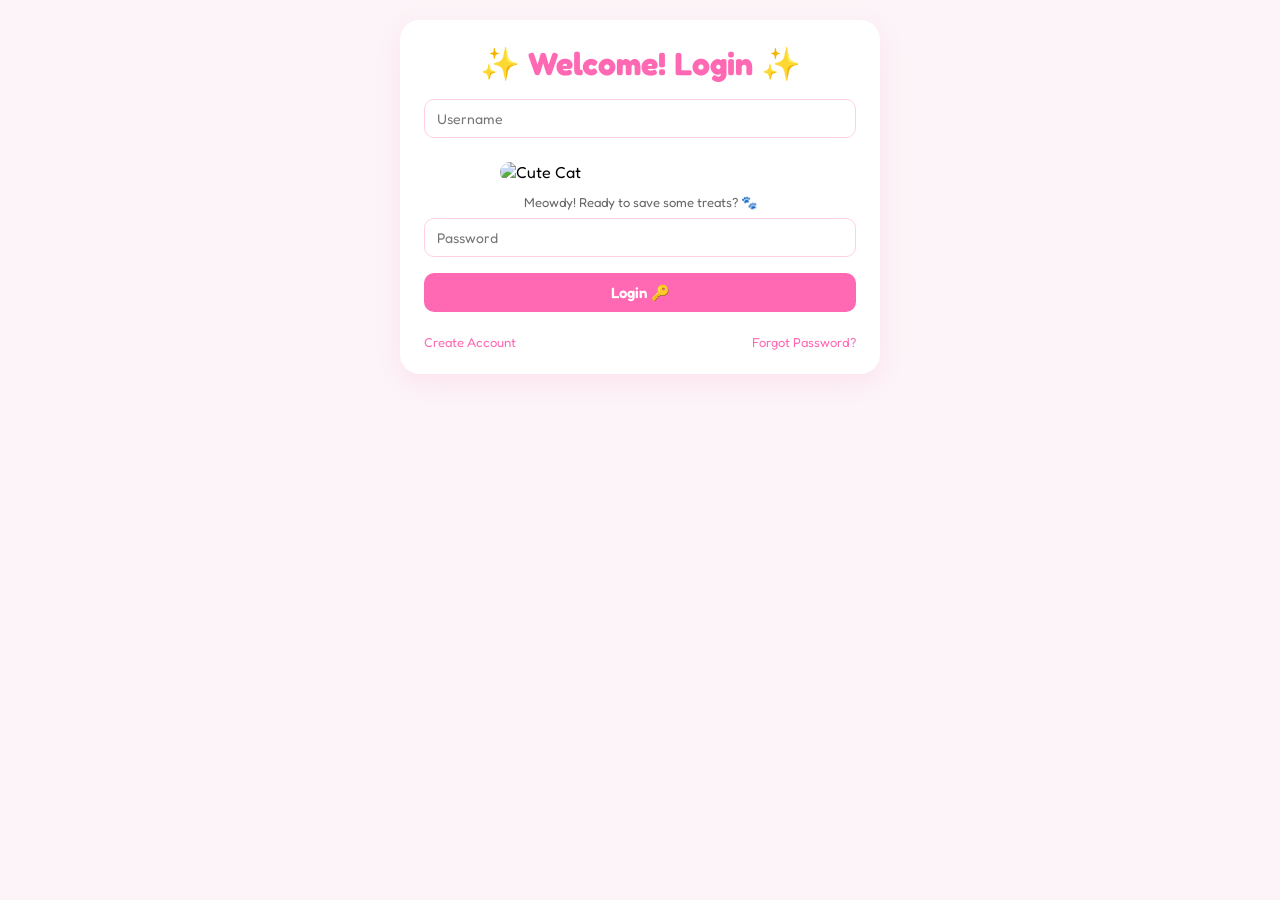
==== commit c8b8d95e: "Update index.html" ====
--- a/index.html
+++ b/index.html
@@ -3,9 +3,9 @@
 <head>
   <meta charset="UTF-8">
   <meta name="viewport" content="width=device-width, initial-scale=1.0">
-  <title>Cute Multi-Device Budget Tracker</title>
+  <title>Cute Budget Tracker</title>
   
-  <!-- Google Font: Fredoka (Soft, Cute, Playful & Animated Feel) -->
+  <!-- Google Font: Fredoka -->
   <link rel="preconnect" href="https://fonts.googleapis.com">
   <link rel="preconnect" href="https://fonts.gstatic.com" crossorigin>
   <link href="https://fonts.googleapis.com/css2?family=Fredoka:wght@400;500;600;700&display=swap" rel="stylesheet">
@@ -13,12 +13,11 @@
   <style>
     * { 
       box-sizing: border-box; 
-      font-family: 'Fredoka', 'Quicksand', 'Segoe UI', sans-serif; 
+      font-family: 'Fredoka', sans-serif; 
     }
     
     body { 
       background-color: #fcf4f8; 
-      /* Subtle, faint background pattern using a high-opacity color blend over a cute cat background */
       background-image: 
         linear-gradient(rgba(252, 244, 248, 0.92), rgba(252, 244, 248, 0.92)), 
         url('https://images.unsplash.com/photo-1533738363-b7f9aef128ce?auto=format&fit=crop&w=1200&q=80');
@@ -32,13 +31,12 @@
     }
 
     .card { 
-      background: rgba(255, 255, 255, 0.96); 
+      background: rgba(255, 255, 255, 0.97); 
       width: 100%; 
-      max-width: 520px; 
-      padding: 28px; 
-      border-radius: 24px; 
-      box-shadow: 0 12px 30px rgba(255, 105, 180, 0.12); 
-      backdrop-filter: blur(5px);
+      max-width: 480px; 
+      padding: 24px; 
+      border-radius: 20px; 
+      box-shadow: 0 8px 25px rgba(255, 105, 180, 0.12); 
     }
 
     .hidden { display: none !important; }
@@ -47,34 +45,38 @@
       text-align: center; 
       color: #ff69b4; 
       margin-top: 0; 
+      margin-bottom: 12px;
       font-weight: 700;
-      letter-spacing: 0.5px;
-    }
-    
-    /* Login Cat Image (Kept Pristine) */
+    }
+
     .cat-img { 
       display: block; 
       width: 100%; 
-      max-width: 320px; 
-      margin: 15px auto; 
-      border-radius: 16px; 
-      box-shadow: 0 4px 15px rgba(255, 105, 180, 0.15);
-    }
-
+      max-width: 280px; 
+      margin: 12px auto; 
+      border-radius: 14px; 
+    }
+
+    /* General Form Elements */
     input, select, button { 
-      width: 100%; 
-      padding: 13px 15px; 
-      margin: 8px 0; 
-      border-radius: 12px; 
-      border: 2px solid #ffd1dc; 
+      border-radius: 10px; 
+      border: 1.5px solid #ffd1dc; 
       outline: none; 
-      font-size: 15px; 
-      transition: all 0.2s ease-in-out;
+      font-size: 14px; 
+      transition: all 0.2s;
     }
 
     input:focus, select:focus { 
       border-color: #ff69b4; 
-      box-shadow: 0 0 8px rgba(255,105,180,0.3); 
+      box-shadow: 0 0 5px rgba(255,105,180,0.3); 
+    }
+
+    /* Inputs & Selects full width when outside rows */
+    #authScreen input, #authScreen button, select, #d, #i {
+      width: 100%;
+      padding: 10px 12px;
+      margin-top: 4px;
+      margin-bottom: 12px;
     }
 
     .btn-main { 
@@ -83,14 +85,11 @@
       border: none; 
       font-weight: 600; 
       cursor: pointer; 
-      font-size: 16px;
-      box-shadow: 0 4px 12px rgba(255, 105, 180, 0.3);
+      padding: 12px;
+      font-size: 15px;
     }
     
-    .btn-main:hover { 
-      background: #ff4797; 
-      transform: translateY(-1px);
-    }
+    .btn-main:hover { background: #ff4797; }
     
     .btn-sub { 
       background: #f8e8ee; 
@@ -98,87 +97,125 @@
       border: none; 
       cursor: pointer; 
       font-weight: 500;
-    }
-    
-    .btn-sub:hover {
-      background: #f0d8e2;
+      padding: 10px;
     }
 
     .auth-links { 
       display: flex; 
       justify-content: space-between; 
       font-size: 13px; 
-      margin-top: 12px; 
+      margin-top: 10px; 
+    }
+    
+    .auth-links a { color: #ff69b4; text-decoration: none; cursor: pointer; }
+
+    /* Clean Layout & Tight Alignment */
+    .form-group {
+      margin-bottom: 10px;
+    }
+
+    label {
+      font-size: 13px;
+      color: #555;
       font-weight: 500;
     }
-    
-    .auth-links a { 
-      color: #ff69b4; 
-      text-decoration: none; 
-      cursor: pointer; 
-    }
-    
-    .auth-links a:hover {
-      text-decoration: underline;
-    }
-
-    table { width: 100%; margin-top: 15px; border-collapse: collapse; }
-    td { padding: 8px 4px; font-weight: 500; }
-    .sub-row td { font-size: 14px; color: #555; }
-    
+
+    .section-title {
+      font-weight: 700;
+      color: #ff69b4;
+      font-size: 14px;
+      margin: 16px 0 8px 0;
+      padding-bottom: 4px;
+      border-bottom: 1px dashed #ffd1dc;
+      display: flex;
+      justify-content: space-between;
+      align-items: center;
+    }
+
+    /* Row Layout: Tight spacing aligned nicely to words */
+    .row {
+      display: flex;
+      align-items: center;
+      justify-content: space-between;
+      gap: 12px;
+      margin-bottom: 8px;
+    }
+
+    .row label {
+      flex: 1;
+      margin: 0;
+      font-size: 13px;
+    }
+
+    .row input[type="number"] {
+      width: 110px;
+      padding: 6px 10px;
+      text-align: right;
+      margin: 0;
+    }
+
+    .row input[type="text"] {
+      flex: 1;
+      padding: 6px 10px;
+      margin: 0;
+    }
+
+    .btn-add {
+      background: #fff0f5;
+      color: #ff69b4;
+      border: 1px dashed #ff69b4;
+      font-size: 11px;
+      padding: 3px 8px;
+      cursor: pointer;
+      font-weight: 600;
+      border-radius: 6px;
+    }
+
+    .btn-add:hover {
+      background: #ff69b4;
+      color: white;
+    }
+
     .sum { 
       font-weight: 700; 
-      font-size: 20px; 
+      font-size: 18px; 
       color: #ff69b4; 
       text-align: center; 
-      margin: 18px 0; 
+      margin: 16px 0; 
     }
     
-    /* History & 3-Button Row Layout */
+    /* History List */
     .history-item { 
       background: #fff0f5; 
-      padding: 16px; 
-      margin-top: 12px; 
-      border-radius: 16px; 
-      display: flex; 
-      flex-direction: column;
-      gap: 10px;
+      padding: 14px; 
+      margin-top: 10px; 
+      border-radius: 12px; 
       border: 1px solid #ffe4e1;
     }
 
-    .history-info { font-size: 14px; color: #333; line-height: 1.5; font-weight: 500; }
+    .history-info { font-size: 13px; color: #333; line-height: 1.4; }
     
     .history-actions { 
-      display: flex !important; 
-      gap: 8px !important; 
-      width: 100% !important; 
-      margin-top: 4px; 
+      display: flex; 
+      gap: 6px; 
+      margin-top: 8px; 
     }
 
     .history-actions button { 
-      flex: 1 !important; 
-      margin: 0 !important; 
-      padding: 10px 4px !important; 
-      font-size: 14px !important; 
-      border-radius: 10px !important; 
-      border: none !important; 
-      color: white !important; 
-      cursor: pointer !important; 
-      font-weight: 600 !important; 
-      display: flex !important;
-      align-items: center !important;
-      justify-content: center !important;
-      gap: 4px !important;
-    }
-
-    .btn-share { background: #ff69b4 !important; }
-    .btn-share:hover { background: #ff4797 !important; }
-    .btn-edit { background: #4a90e2 !important; }
-    .btn-edit:hover { background: #357abd !important; }
-    .btn-delete { background: #e74c3c !important; }
-    .btn-delete:hover { background: #c0392b !important; }
-    .badge-shared { font-size: 12px; color: #777; margin-top: 4px; }
-    .custom-input { width: 100% !important; margin: 0 !important; }
+      flex: 1; 
+      padding: 6px; 
+      font-size: 12px; 
+      border-radius: 6px; 
+      border: none; 
+      color: white; 
+      cursor: pointer; 
+      font-weight: 600; 
+    }
+
+    .btn-share { background: #ff69b4; }
+    .btn-edit { background: #4a90e2; }
+    .btn-delete { background: #e74c3c; }
+    .badge-shared { font-size: 11px; color: #777; margin-top: 2px; }
   </style>
 </head>
 <body>
@@ -186,13 +223,12 @@
   <div class="card">
     <!-- AUTHENTICATION SCREEN -->
     <div id="authScreen">
-      <!-- Login View -->
       <div id="loginForm">
         <h1>✨ Welcome! Login ✨</h1>
         <form onsubmit="event.preventDefault(); handleLogin();">
           <input type="text" id="loginUsername" placeholder="Username" required autocomplete="username">
           <img class="cat-img" src="https://images.unsplash.com/photo-1514888286974-6c03e2ca1dba?auto=format&fit=crop&w=600&q=80" alt="Cute Cat">
-          <p style="text-align:center; font-size:14px; color:#666; font-weight:500;">Meowdy! Ready to save some treats? 🐾</p>
+          <p style="text-align:center; font-size:13px; color:#666; margin: 4px 0;">Meowdy! Ready to save some treats? 🐾</p>
           <input type="password" id="loginPassword" placeholder="Password" required autocomplete="current-password">
           <button type="submit" class="btn-main">Login 🔑</button>
         </form>
@@ -202,7 +238,6 @@
         </div>
       </div>
 
-      <!-- Sign Up View -->
       <div id="signupForm" class="hidden">
         <h1>🌸 Create Account 🌸</h1>
         <form onsubmit="event.preventDefault(); sendSignUpCode();">
@@ -214,10 +249,9 @@
         <button type="button" class="btn-sub" onclick="showView('loginForm')">Back to Login</button>
       </div>
 
-      <!-- Verify Code View -->
       <div id="verifySignUpForm" class="hidden">
         <h1>📩 Verify Email 📩</h1>
-        <p style="text-align:center; font-size:14px; color:#666; font-weight:500;">Enter the 6-digit code sent to your email.</p>
+        <p style="text-align:center; font-size:13px; color:#666;">Enter the 6-digit code sent to your email.</p>
         <form onsubmit="event.preventDefault(); completeSignUp();">
           <input type="text" id="verifySignUpCode" placeholder="6-digit code" required>
           <button type="submit" class="btn-main">Verify & Create Account 🎉</button>
@@ -225,7 +259,6 @@
         <button type="button" class="btn-sub" onclick="showView('signupForm')">Back</button>
       </div>
 
-      <!-- Forgot Password View -->
       <div id="forgotForm" class="hidden">
         <h1>🔑 Reset Password 🔑</h1>
         <form onsubmit="event.preventDefault(); sendResetCode();">
@@ -235,7 +268,6 @@
         <button type="button" class="btn-sub" onclick="showView('loginForm')">Back to Login</button>
       </div>
 
-      <!-- Complete Password Reset View -->
       <div id="resetPasswordForm" class="hidden">
         <h1>🔐 Enter New Password 🔐</h1>
         <form onsubmit="event.preventDefault(); completePasswordReset();">
@@ -249,92 +281,93 @@
 
     <!-- MAIN APPLICATION SCREEN -->
     <div id="appScreen" class="hidden">
-      <div style="display:flex; justify-content:space-between; align-items:center; margin-bottom:15px;">
-        <span style="font-weight:600; color:#ff69b4;">👤 Logged in as: <span id="userDisplay"></span></span>
-        <button class="btn-sub" onclick="logout()" style="width:auto; padding:6px 14px; margin:0;">Logout</button>
+      <div style="display:flex; justify-content:space-between; align-items:center; margin-bottom:12px;">
+        <span style="font-weight:600; color:#ff69b4; font-size:13px;">👤 <span id="userDisplay"></span></span>
+        <button class="btn-sub" onclick="logout()" style="width:auto; padding:4px 10px; margin:0; font-size:12px;">Logout</button>
       </div>
 
       <h2>🎀 Budget Planner 🎀</h2>
 
       <form id="budgetForm" onsubmit="event.preventDefault(); save();">
-        <label style="font-size:13px; color:#666; font-weight:500;">Date:</label>
-        <input type="date" id="d">
-
-        <label style="font-size:13px; color:#666; font-weight:500;">Period:</label>
-        <select id="p">
-          <option value="Weekly">Weekly</option>
-          <option value="Fortnightly">Fortnightly</option>
-          <option value="Monthly">Monthly</option>
-        </select>
-
-        <label style="font-size:13px; color:#666; font-weight:500;">Income Amount ($):</label>
-        <input type="number" id="i" value="0" placeholder="Income Amount">
-
-        <h3>Expenses</h3>
-        <table>
-          <tr>
-            <td colspan="2"><strong>📱 Subscriptions</strong></td>
-          </tr>
-          <tr class="sub-row">
-            <td>Netflix/Streaming</td>
-            <td><input class="e" type="number" value="0"></td>
-          </tr>
-          <tr class="sub-row">
-            <td>Gym / Fitness</td>
-            <td><input class="e" type="number" value="0"></td>
-          </tr>
-          <tr class="sub-row">
-            <td>✏️ Custom: <input type="text" id="sub_other_title" class="custom-input" placeholder="Name..."></td>
-            <td><input class="e" type="number" value="0"></td>
-          </tr>
-
-          <tr>
-            <td colspan="2"><strong>🚗 Transport</strong></td>
-          </tr>
-          <tr class="sub-row">
-            <td>Fuel / Public Transport</td>
-            <td><input class="e" type="number" value="0"></td>
-          </tr>
-          <tr class="sub-row">
-            <td>✏️ Custom: <input type="text" id="trans_other_title" class="custom-input" placeholder="Name..."></td>
-            <td><input class="e" type="number" value="0"></td>
-          </tr>
-
-          <tr>
-            <td colspan="2"><strong>🏠 Bills</strong></td>
-          </tr>
-          <tr class="sub-row">
-            <td>Electricity / Power</td>
-            <td><input class="e" type="number" value="0"></td>
-          </tr>
-          <tr class="sub-row">
-            <td>Rent / Mortgage</td>
-            <td><input class="e" type="number" value="0"></td>
-          </tr>
-          <tr class="sub-row">
-            <td>Gas</td>
-            <td><input class="e" type="number" value="0"></td>
-          </tr>
-          <tr class="sub-row">
-            <td>Water</td>
-            <td><input class="e" type="number" value="0"></td>
-          </tr>
-          <tr class="sub-row">
-            <td>✏️ Custom: <input type="text" id="bills_other_title" class="custom-input" placeholder="Name..."></td>
-            <td><input class="e" type="number" value="0"></td>
-          </tr>
-
-          <tr>
-            <td><strong>🍲 Eating Out</strong></td>
-            <td><input class="e" type="number" value="0"></td>
-          </tr>
-        </table>
+        <div class="form-group">
+          <label>Date</label>
+          <input type="date" id="d">
+        </div>
+
+        <div class="form-group">
+          <label>Period</label>
+          <select id="p">
+            <option value="Weekly">Weekly</option>
+            <option value="Fortnightly">Fortnightly</option>
+            <option value="Monthly">Monthly</option>
+          </select>
+        </div>
+
+        <div class="form-group">
+          <label>Income Amount ($)</label>
+          <input type="number" id="i" value="0" placeholder="0">
+        </div>
+
+        <!-- EXPENSES SECTION -->
+        <div class="section-title">
+          <span>📱 Subscriptions</span>
+          <button type="button" class="btn-add" onclick="addCustomRow('subContainer')">➕ Add Item</button>
+        </div>
+        <div class="row">
+          <label>Netflix / Streaming</label>
+          <input class="e" type="number" value="0">
+        </div>
+        <div class="row">
+          <label>Gym / Fitness</label>
+          <input class="e" type="number" value="0">
+        </div>
+        <div id="subContainer"></div>
+
+        <div class="section-title">
+          <span>🚗 Transport</span>
+          <button type="button" class="btn-add" onclick="addCustomRow('transContainer')">➕ Add Item</button>
+        </div>
+        <div class="row">
+          <label>Fuel / Public Transport</label>
+          <input class="e" type="number" value="0">
+        </div>
+        <div id="transContainer"></div>
+
+        <div class="section-title">
+          <span>🏠 Bills</span>
+          <button type="button" class="btn-add" onclick="addCustomRow('billsContainer')">➕ Add Item</button>
+        </div>
+        <div class="row">
+          <label>Electricity / Power</label>
+          <input class="e" type="number" value="0">
+        </div>
+        <div class="row">
+          <label>Rent / Mortgage</label>
+          <input class="e" type="number" value="0">
+        </div>
+        <div class="row">
+          <label>Gas</label>
+          <input class="e" type="number" value="0">
+        </div>
+        <div class="row">
+          <label>Water</label>
+          <input class="e" type="number" value="0">
+        </div>
+        <div id="billsContainer"></div>
+
+        <div class="section-title">
+          <span>🍲 Food</span>
+        </div>
+        <div class="row">
+          <label>Eating Out</label>
+          <input class="e" type="number" value="0">
+        </div>
 
         <p class="sum">💖 Remaining: $<span id="b">0.00</span></p>
         <button type="submit" class="btn-main" id="saveBtn">💾 Save Budget</button>
       </form>
 
-      <h2>📜 Saved & Shared History</h2>
+      <h2>📜 History</h2>
       <div id="h"></div>
     </div>
   </div>
@@ -343,7 +376,6 @@
   <script src="https://www.gstatic.com/firebasejs/10.8.0/firebase-app-compat.js"></script>
   <script src="https://www.gstatic.com/firebasejs/10.8.0/firebase-database-compat.js"></script>
 
-  <!-- EMBEDDED JAVASCRIPT DIRECTLY TO PREVENT BROWSER CACHING ISSUES -->
   <script>
     let currentUser = localStorage.currentUser || null;
     let editingId = null;
@@ -364,14 +396,10 @@
 
     try {
       if (typeof firebase !== 'undefined' && firebaseConfig.apiKey !== "YOUR_API_KEY_HERE") {
-        if (!firebase.apps.length) {
-          firebase.initializeApp(firebaseConfig);
-        }
+        if (!firebase.apps.length) firebase.initializeApp(firebaseConfig);
         db = firebase.database();
       }
-    } catch (e) {
-      console.warn("Running in local storage fallback mode.");
-    }
+    } catch (e) { console.warn("Running in local storage fallback mode."); }
 
     let globalBudgets = [];
 
@@ -385,14 +413,31 @@
     } else {
       try {
         globalBudgets = JSON.parse(localStorage.getItem('budget_tracker_records') || '[]');
-      } catch(e) {
-        globalBudgets = [];
-      }
+      } catch(e) { globalBudgets = []; }
+    }
+
+    /* Add Multiple Dynamic Rows Function */
+    function addCustomRow(containerId, title = '', val = 0) {
+      const container = document.getElementById(containerId);
+      if (!container) return;
+
+      const row = document.createElement('div');
+      row.className = 'row custom-row';
+      row.innerHTML = `
+        <input type="text" class="custom-title" placeholder="Name..." value="${title}">
+        <input class="e" type="number" value="${val}">
+      `;
+      container.appendChild(row);
+
+      row.querySelectorAll('input').forEach(input => {
+        input.oninput = calc;
+      });
+
+      calc();
     }
 
     function showView(viewId) {
-      const views = ['loginForm', 'signupForm', 'verifySignUpForm', 'forgotForm', 'resetPasswordForm'];
-      views.forEach(id => {
+      ['loginForm', 'signupForm', 'verifySignUpForm', 'forgotForm', 'resetPasswordForm'].forEach(id => {
         let el = document.getElementById(id);
         if (el) el.classList.add('hidden');
       });
@@ -405,16 +450,10 @@
     }
 
     function handleLogin() {
-      let userEl = document.getElementById('loginUsername');
-      let passEl = document.getElementById('loginPassword');
-
-      let user = userEl ? userEl.value.trim() : '';
-      let pass = passEl ? passEl.value.trim() : '';
-
-      if (!user || !pass) {
-        alert("Please enter both a username and password! 💕");
-        return;
-      }
+      let user = document.getElementById('loginUsername').value.trim();
+      let pass = document.getElementById('loginPassword').value.trim();
+
+      if (!user || !pass) { alert("Please enter both username and password! 💕"); return; }
 
       let users = JSON.parse(localStorage.users || '{}');
       if (!users[user]) {
@@ -422,10 +461,7 @@
         localStorage.users = JSON.stringify(users);
       }
 
-      if (db) {
-        db.ref('users/' + user).set({ password: pass }).catch(() => {});
-      }
-
+      if (db) db.ref('users/' + user).set({ password: pass }).catch(() => {});
       loginUser(user);
     }
 
@@ -433,13 +469,9 @@
       currentUser = user;
       localStorage.currentUser = user;
 
-      let auth = document.getElementById('authScreen');
-      let app = document.getElementById('appScreen');
-      let uDisp = document.getElementById('userDisplay');
-
-      if (auth) auth.classList.add('hidden');
-      if (app) app.classList.remove('hidden');
-      if (uDisp) uDisp.textContent = user;
+      document.getElementById('authScreen').classList.add('hidden');
+      document.getElementById('appScreen').classList.remove('hidden');
+      document.getElementById('userDisplay').textContent = user;
 
       document.querySelectorAll('#authScreen input').forEach(input => input.value = '');
       load();
@@ -448,11 +480,8 @@
     function logout() {
       currentUser = null;
       localStorage.removeItem('currentUser');
-      let auth = document.getElementById('authScreen');
-      let app = document.getElementById('appScreen');
-
-      if (app) app.classList.add('hidden');
-      if (auth) auth.classList.remove('hidden');
+      document.getElementById('appScreen').classList.add('hidden');
+      document.getElementById('authScreen').classList.remove('hidden');
       showView('loginForm');
       resetForm();
     }
@@ -462,125 +491,78 @@
       let email = document.getElementById('signUpEmail').value.trim();
       let pass = document.getElementById('signUpPassword').value.trim();
 
-      if (!user || !email || !pass) {
-        alert("Please fill in all details! 💕");
-        return;
-      }
+      if (!user || !email || !pass) { alert("Please fill in all details! 💕"); return; }
 
       generatedCode = generateCode();
       pendingSignUpData = { username: user, email: email, password: pass };
-
-      alert(`📧 [SIMULATED EMAIL SENT TO: ${email}]\n\nYour Verification Code is: ${generatedCode}`);
+      alert(`📧 Verification Code: ${generatedCode}`);
       showView('verifySignUpForm');
     }
 
     function completeSignUp() {
       let inputCode = document.getElementById('verifySignUpCode').value.trim();
-      
       if (inputCode === generatedCode) {
         let users = JSON.parse(localStorage.users || '{}');
-        users[pendingSignUpData.username] = {
-          password: pendingSignUpData.password,
-          email: pendingSignUpData.email
-        };
+        users[pendingSignUpData.username] = { password: pendingSignUpData.password, email: pendingSignUpData.email };
         localStorage.users = JSON.stringify(users);
-        
-        alert("Email verified successfully! 🎉 Logging you in...");
+        alert("Account created! 🎉");
         loginUser(pendingSignUpData.username);
-        pendingSignUpData = null;
-        generatedCode = null;
-      } else {
-        alert("Incorrect verification code! Please check and try again. 💖");
-      }
+      } else { alert("Incorrect code!"); }
     }
 
     function sendResetCode() {
       let email = document.getElementById('forgotEmail').value.trim();
       let users = JSON.parse(localStorage.users || '{}');
-      
-      let foundUser = null;
-      for (let u in users) {
-        if (users[u].email === email) {
-          foundUser = u;
-          break;
-        }
-      }
-
-      if (!foundUser) {
-        alert("No account found registered with that email address! 🌸");
-        return;
-      }
+      let foundUser = Object.keys(users).find(u => users[u].email === email);
+
+      if (!foundUser) { alert("No account with that email!"); return; }
 
       targetResetUser = foundUser;
       generatedCode = generateCode();
-
-      alert(`📧 [SIMULATED EMAIL SENT TO: ${email}]\n\nYour Password Reset Code is: ${generatedCode}`);
+      alert(`📧 Password Reset Code: ${generatedCode}`);
       showView('resetPasswordForm');
     }
 
     function completePasswordReset() {
       let codeInput = document.getElementById('resetCode').value.trim();
       let newPass = document.getElementById('newPassword').value.trim();
-
-      if (!codeInput || !newPass) {
-        alert("Please enter the verification code and your new password! 💕");
-        return;
-      }
 
       if (codeInput === generatedCode) {
         let users = JSON.parse(localStorage.users || '{}');
         users[targetResetUser].password = newPass;
         localStorage.users = JSON.stringify(users);
-
-        alert("Password updated successfully! ✨ Please log in with your new password.");
+        alert("Password updated! ✨");
         showView('loginForm');
-        targetResetUser = null;
-        generatedCode = null;
-      } else {
-        alert("Incorrect verification code! Please check and try again. 💖");
-      }
+      } else { alert("Incorrect code!"); }
     }
 
     function calc() {
-      let iEl = document.getElementById('i');
-      let bEl = document.getElementById('b');
-      let inc = iEl ? (+iEl.value || 0) : 0;
+      let inc = +document.getElementById('i').value || 0;
       let t = 0;
-
       document.querySelectorAll('.e').forEach(x => t += (+x.value || 0));
-      if (bEl) bEl.textContent = (inc - t).toFixed(2);
+      document.getElementById('b').textContent = (inc - t).toFixed(2);
     }
 
     document.addEventListener('DOMContentLoaded', () => {
-      let iEl = document.getElementById('i');
-      if (iEl) iEl.oninput = calc;
+      document.getElementById('i').oninput = calc;
       document.querySelectorAll('.e').forEach(x => x.oninput = calc);
       calc();
       if (currentUser) loginUser(currentUser);
     });
 
     function save() {
-      if (!currentUser) {
-        alert("Please log in first! 💕");
-        return;
-      }
-
-      let dEl = document.getElementById('d');
-      let pEl = document.getElementById('p');
-      let iEl = document.getElementById('i');
-      let bEl = document.getElementById('b');
-      let saveBtn = document.getElementById('saveBtn');
-
-      let dateVal = dEl ? dEl.value : '';
-      let periodVal = pEl ? pEl.value : 'Weekly';
-      let incomeVal = iEl ? (+iEl.value || 0) : 0;
-      let balVal = bEl ? (+bEl.textContent || 0) : 0;
+      if (!currentUser) return alert("Please log in first!");
 
       let expenses = Array.from(document.querySelectorAll('.e')).map(x => +x.value || 0);
-
-      let subTitle = document.getElementById('sub_other_title');
-      let transTitle = document.getElementById('trans_other_title');
-      let billsTitle = document.getElementById('bills_other_title');
+      
+      let customData = [];
+      document.querySelectorAll('.custom-row').forEach(row => {
+        let title = row.querySelector('.custom-title').value;
+        let val = +row.querySelector('.e').value || 0;
+        if (title.trim() !== "") {
+          customData.push({ title: title, val: val });
+        }
+      });
 
       let recId = editingId !== null ? editingId : Date.now().toString();
 
@@ -588,26 +570,18 @@
         id: recId,
         owner: currentUser,
         sharedWith: editingId !== null ? (globalBudgets.find(b => b.id === editingId)?.sharedWith || []) : [],
-        date: dateVal,
-        period: periodVal,
-        income: incomeVal,
-        balance: balVal,
+        date: document.getElementById('d').value,
+        period: document.getElementById('p').value,
+        income: +document.getElementById('i').value || 0,
+        balance: +document.getElementById('b').textContent || 0,
         expenses: expenses,
-        customs: {
-          sub: subTitle ? subTitle.value : '',
-          trans: transTitle ? transTitle.value : '',
-          bills: billsTitle ? billsTitle.value : ''
-        }
+        customItems: customData
       };
 
       if (db) {
         db.ref('budgets/' + recId).set(recordData).then(() => {
-          alert("Budget saved online! 🎉");
+          alert("Saved! 🎉");
           resetForm();
-          editingId = null;
-          if (saveBtn) saveBtn.textContent = '💾 Save Budget';
-        }).catch(() => {
-          saveLocally(recordData);
         });
       } else {
         saveLocally(recordData);
@@ -616,89 +590,57 @@
 
     function saveLocally(recordData) {
       let idx = globalBudgets.findIndex(b => b.id === recordData.id);
-      if (idx !== -1) {
-        globalBudgets[idx] = recordData;
-      } else {
-        globalBudgets.push(recordData);
-      }
+      if (idx !== -1) globalBudgets[idx] = recordData;
+      else globalBudgets.push(recordData);
+      
       localStorage.setItem('budget_tracker_records', JSON.stringify(globalBudgets));
-      alert("Budget saved successfully! 🎉");
+      alert("Saved! 🎉");
       resetForm();
-      editingId = null;
-      let saveBtn = document.getElementById('saveBtn');
-      if (saveBtn) saveBtn.textContent = '💾 Save Budget';
       load();
     }
 
     function load() {
       if (!currentUser) return;
-
       let hEl = document.getElementById('h');
-      if (!hEl) return;
-
-      let userBudgets = globalBudgets.filter(r => 
-        r.owner === currentUser || (r.sharedWith && r.sharedWith.includes(currentUser))
-      );
+      let userBudgets = globalBudgets.filter(r => r.owner === currentUser || (r.sharedWith && r.sharedWith.includes(currentUser)));
 
       if (userBudgets.length === 0) {
-        hEl.innerHTML = "<p style='text-align:center; color:#888;'>No saved or shared budgets yet!</p>";
+        hEl.innerHTML = "<p style='text-align:center; color:#888; font-size:13px;'>No saved budgets yet!</p>";
         return;
       }
 
-      hEl.innerHTML = userBudgets.map((r) => {
-        let isOwner = r.owner === currentUser;
-        let sharedBadge = !isOwner 
-          ? `<div class="badge-shared">Shared by @${r.owner}</div>` 
-          : (r.sharedWith && r.sharedWith.length > 0 ? `<div class="badge-shared">Shared with: ${r.sharedWith.join(', ')}</div>` : '');
-
-        return `
-          <div class="history-item">
-            <div class="history-info">
-              🌸 <strong>${r.date || 'No Date'}</strong> | ${r.period} <br>
-              💵 Income: $${r.income} | 💖 Remaining: $${r.balance}
-              ${sharedBadge}
-            </div>
-            <div class="history-actions">
-              <button class="btn-share" onclick="shareRecord('${r.id}')">🤝 Share</button>
-              <button class="btn-edit" onclick="editRecord('${r.id}')">✏️ Edit</button>
-              <button class="btn-delete" onclick="deleteRecord('${r.id}')">🗑️ Delete</button>
-            </div>
+      hEl.innerHTML = userBudgets.map(r => `
+        <div class="history-item">
+          <div class="history-info">
+            🌸 <strong>${r.date || 'No Date'}</strong> | ${r.period} <br>
+            💵 Income: $${r.income} | 💖 Remaining: $${r.balance}
+            ${!r.owner === currentUser ? `<div class="badge-shared">Shared by @${r.owner}</div>` : ''}
           </div>
-        `;
-      }).join('');
+          <div class="history-actions">
+            <button class="btn-share" onclick="shareRecord('${r.id}')">🤝 Share</button>
+            <button class="btn-edit" onclick="editRecord('${r.id}')">✏️ Edit</button>
+            <button class="btn-delete" onclick="deleteRecord('${r.id}')">🗑️ Delete</button>
+          </div>
+        </div>
+      `).join('');
     }
 
     function shareRecord(id) {
-      let targetUser = prompt("Enter the username of the person you want to share this budget with: 💕");
-      if (!targetUser) return;
-
-      targetUser = targetUser.trim();
-
-      if (targetUser === currentUser) {
-        alert("You cannot share a budget with yourself! 🌸");
-        return;
-      }
+      let targetUser = prompt("Enter username to share with:");
+      if (!targetUser || targetUser === currentUser) return;
 
       let item = globalBudgets.find(b => b.id === id);
-
       if (item) {
         let currentShared = item.sharedWith || [];
-        if (currentShared.includes(targetUser)) {
-          alert(`This budget is already shared with ${targetUser}! 🌸`);
-          return;
-        }
-        currentShared.push(targetUser);
+        if (!currentShared.includes(targetUser)) currentShared.push(targetUser);
         
-        if (db) {
-          db.ref(`budgets/${id}/sharedWith`).set(currentShared).then(() => {
-            alert(`Success! Shared live with @${targetUser}. ✨`);
-          });
-        } else {
+        if (db) db.ref(`budgets/${id}/sharedWith`).set(currentShared);
+        else {
           item.sharedWith = currentShared;
           localStorage.setItem('budget_tracker_records', JSON.stringify(globalBudgets));
-          alert(`Success! Shared locally with @${targetUser}. ✨`);
           load();
         }
+        alert("Shared! ✨");
       }
     }
 
@@ -706,14 +648,20 @@
       let item = globalBudgets.find(b => b.id === id);
       if (!item) return;
 
-      let dEl = document.getElementById('d');
-      let pEl = document.getElementById('p');
-      let iEl = document.getElementById('i');
-      let saveBtn = document.getElementById('saveBtn');
-
-      if (dEl) dEl.value = item.date || '';
-      if (pEl) pEl.value = item.period || 'Weekly';
-      if (iEl) iEl.value = item.income || 0;
+      document.getElementById('d').value = item.date || '';
+      document.getElementById('p').value = item.period || 'Weekly';
+      document.getElementById('i').value = item.income || 0;
+
+      // Clear dynamic rows first
+      document.getElementById('subContainer').innerHTML = '';
+      document.getElementById('transContainer').innerHTML = '';
+      document.getElementById('billsContainer').innerHTML = '';
+
+      if (item.customItems) {
+        item.customItems.forEach(c => {
+          addCustomRow('subContainer', c.title, c.val);
+        });
+      }
 
       let expInputs = document.querySelectorAll('.e');
       if (item.expenses) {
@@ -722,62 +670,33 @@
         });
       }
 
-      let subTitle = document.getElementById('sub_other_title');
-      let transTitle = document.getElementById('trans_other_title');
-      let billsTitle = document.getElementById('bills_other_title');
-
-      if (item.customs) {
-        if (subTitle) subTitle.value = item.customs.sub || '';
-        if (transTitle) transTitle.value = item.customs.trans || '';
-        if (billsTitle) billsTitle.value = item.customs.bills || '';
-      }
-
       calc();
       editingId = id;
-      if (saveBtn) saveBtn.textContent = '🔄 Update Shared Budget';
+      document.getElementById('saveBtn').textContent = '🔄 Update Budget';
       window.scrollTo({ top: 0, behavior: 'smooth' });
     }
 
     function deleteRecord(id) {
-      if (confirm("Are you sure you want to delete this budget item? 🗑️")) {
-        let item = globalBudgets.find(b => b.id === id);
-
-        if (item) {
-          if (item.owner === currentUser) {
-            if (db) {
-              db.ref('budgets/' + id).remove();
-            } else {
-              globalBudgets = globalBudgets.filter(b => b.id !== id);
-              localStorage.setItem('budget_tracker_records', JSON.stringify(globalBudgets));
-            }
-          } else {
-            let updatedShared = (item.sharedWith || []).filter(u => u !== currentUser);
-            if (db) {
-              db.ref(`budgets/${id}/sharedWith`).set(updatedShared);
-            } else {
-              item.sharedWith = updatedShared;
-              localStorage.setItem('budget_tracker_records', JSON.stringify(globalBudgets));
-            }
-          }
+      if (confirm("Delete this budget item? 🗑️")) {
+        if (db) db.ref('budgets/' + id).remove();
+        else {
+          globalBudgets = globalBudgets.filter(b => b.id !== id);
+          localStorage.setItem('budget_tracker_records', JSON.stringify(globalBudgets));
         }
-
-        let saveBtn = document.getElementById('saveBtn');
-        if (editingId === id) {
-          resetForm();
-          editingId = null;
-          if (saveBtn) saveBtn.textContent = '💾 Save Budget';
-        }
+        resetForm();
         load();
       }
     }
 
     function resetForm() {
-      let dEl = document.getElementById('d');
-      let iEl = document.getElementById('i');
-      if (dEl) dEl.value = '';
-      if (iEl) iEl.value = 0;
+      document.getElementById('d').value = '';
+      document.getElementById('i').value = 0;
+      document.getElementById('subContainer').innerHTML = '';
+      document.getElementById('transContainer').innerHTML = '';
+      document.getElementById('billsContainer').innerHTML = '';
       document.querySelectorAll('.e').forEach(x => x.value = 0);
-      document.querySelectorAll('.custom-input').forEach(x => x.value = '');
+      editingId = null;
+      document.getElementById('saveBtn').textContent = '💾 Save Budget';
       calc();
     }
   </script>
